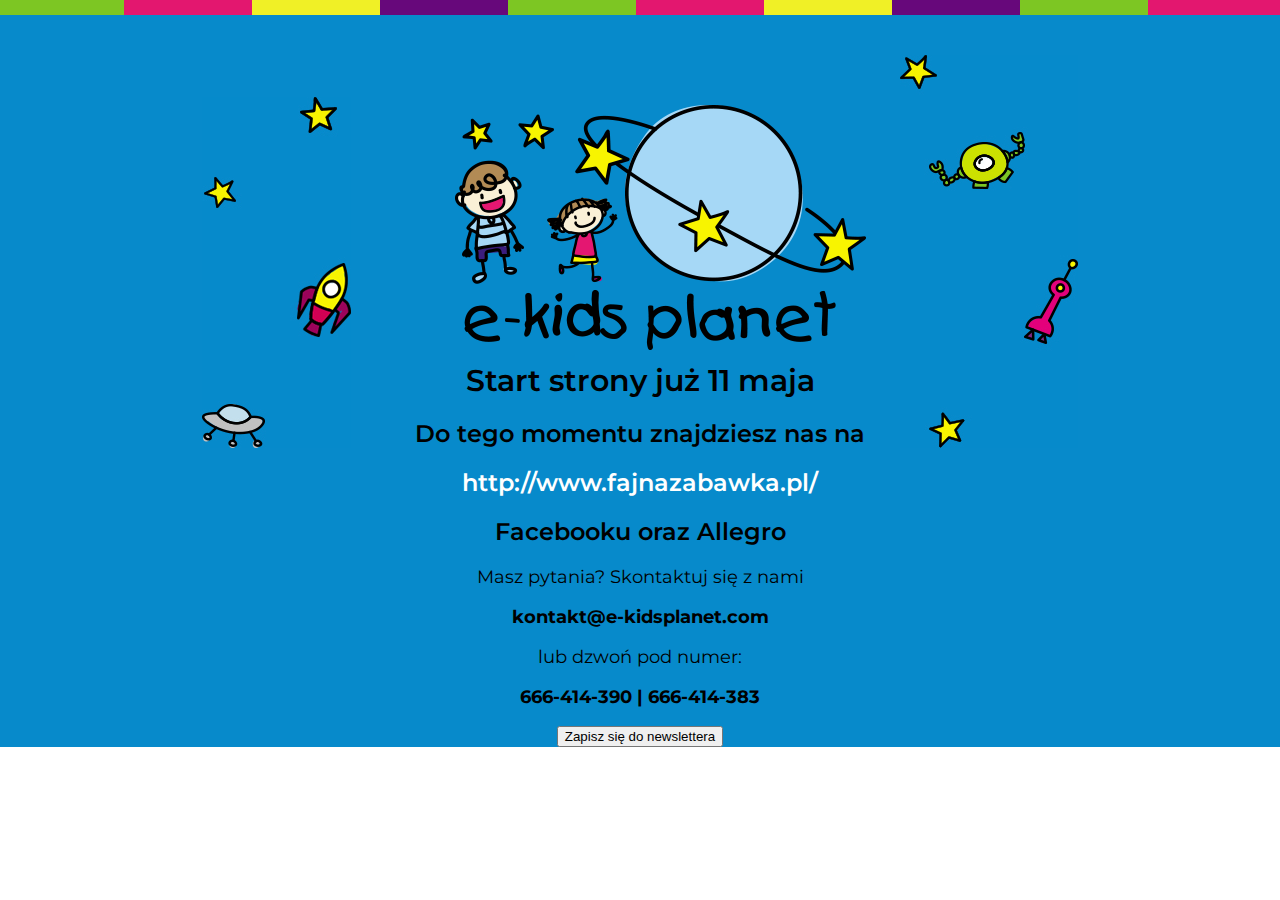
==== index.html @ a36e3b3a "init" ====
<!DOCTYPE html>
<html lang="en">

<head>
	<meta charset="UTF-8">
	<title>kidsplanet</title>
	<link rel="stylesheet" href="css/bootstrap-grid.min.css">
	<link rel="stylesheet" href="css/style.css"> </head>
	<link href="https://fonts.googleapis.com/css?family=Montserrat:300,400,600,700" rel="stylesheet">
<body>
	<section id="header">
		<div class="green"></div>
		<div class="pink"></div>
		<div class="yellow"></div>
		<div class="purple"></div>
		<div class="green"></div>
		<div class="pink"></div>
		<div class="yellow"></div>
		<div class="purple"></div>
		<div class="green"></div>
		<div class="pink"></div>
	</section>
	<section id="main">
		<div class="container-fluid">
			<div id="obrazki">
				<div class="obrazki" id="left"><img src="./img/tlo_left.jpg" alt="rakieta"></div>
				<div class="obrazki" id="center"><img src="img/logo_2.png" alt="logo"></div>
				<div class="obrazki" id="right"><img src="./img/tlo_right.jpg" alt="ufo"></div>
			</div>
			<div class="teksty">
				<h1>Start strony już 11 maja</h1>
				<h2>Do tego momentu znajdziesz nas na </h2>
				<h2><a class="white" href="http://www.fajnazabawka.pl/">http://www.fajnazabawka.pl/</a></h2>
				<h2><a class="facebook" href="https://www.facebook.com/ekidsplanetcom/">Facebooku</a> oraz <a class="allegro" href="https://allegro.pl/uzytkownik/_KidsPlanet_">Allegro</a></h2>
				<p class="pytania">Masz pytania? Skontaktuj się z nami</p> 
				<p class= "adres-mail"><a class="email" href="mailto:kontakt@e-kidsplanet.com">kontakt@e-kidsplanet.com</a></p>
				<p class="pytania">lub dzwoń pod numer:</p>
				<p class="adres-mail">666-414-390 | 666-414-383</p> </div>
			<button type="button" class="btn btn-danger"><a href="#">Zapisz się do newslettera</a></button>
		</div>
	</section>
	<script src="js/bootstrap.js"></script>
</body>

</html>
---- css/style.css ----
html {
	margin: 0;
}
body {
	margin: 0;
	font-family: 'Montserrat', sans-serif;
}

a {
	text-decoration: none;
	color: black;
}

#header {
	width: 100%;
	height: 15px;
	padding: 0;
	margin: 0;
	position: relative;
	background-color: #e3176f;
}

#header div {
	width: 10%;
	padding: 0;
	margin: 0 0 0 -4px;
	height: 15px;
	display: inline-block;
	position: relative;
}

.green {
	background-color: #7dc623;
}

.pink {
	background-color: #e3176f;
}

.yellow {
	background-color: #f0f026;
}

.purple {
	background-color: #67087b;
}

#main {
	position: relative;
	padding-top: 40px;
	background-color: #078acb;
}

.container-fluid {
	text-align: center;
	margin: 0;
	background-color: #078acb;
}

#left {
	text-align: left;
	margin-right: 100px;
}

#right {
	text-align: right;
	margin-left: 30px;
}

#center {
	text-align: center;
	vertical-align: top;
	padding-top: 50px;
	position: relative;
}

.obrazki {
	display: inline-block;
}

.teksty {
	margin-top: -110px;
}

h1 {
	font-weight: 600;
	font-size: 30px;
}

h2 {
	font-weight: 600;
	font-size: 24px;
}

.pytania {
	font-weight: 400;
	font-size: 18px;
}

.adres-mail {
	font-weight: 700;
	font-size: 18px;
}

.white {
	color: white;
}

.white:hover {
	color: black;
}

.facebook:hover {
	color: #a7d4f3;
}

.allegro:hover {
	color: #ecd9b8;
}

.email:hover {
	color: white;
}
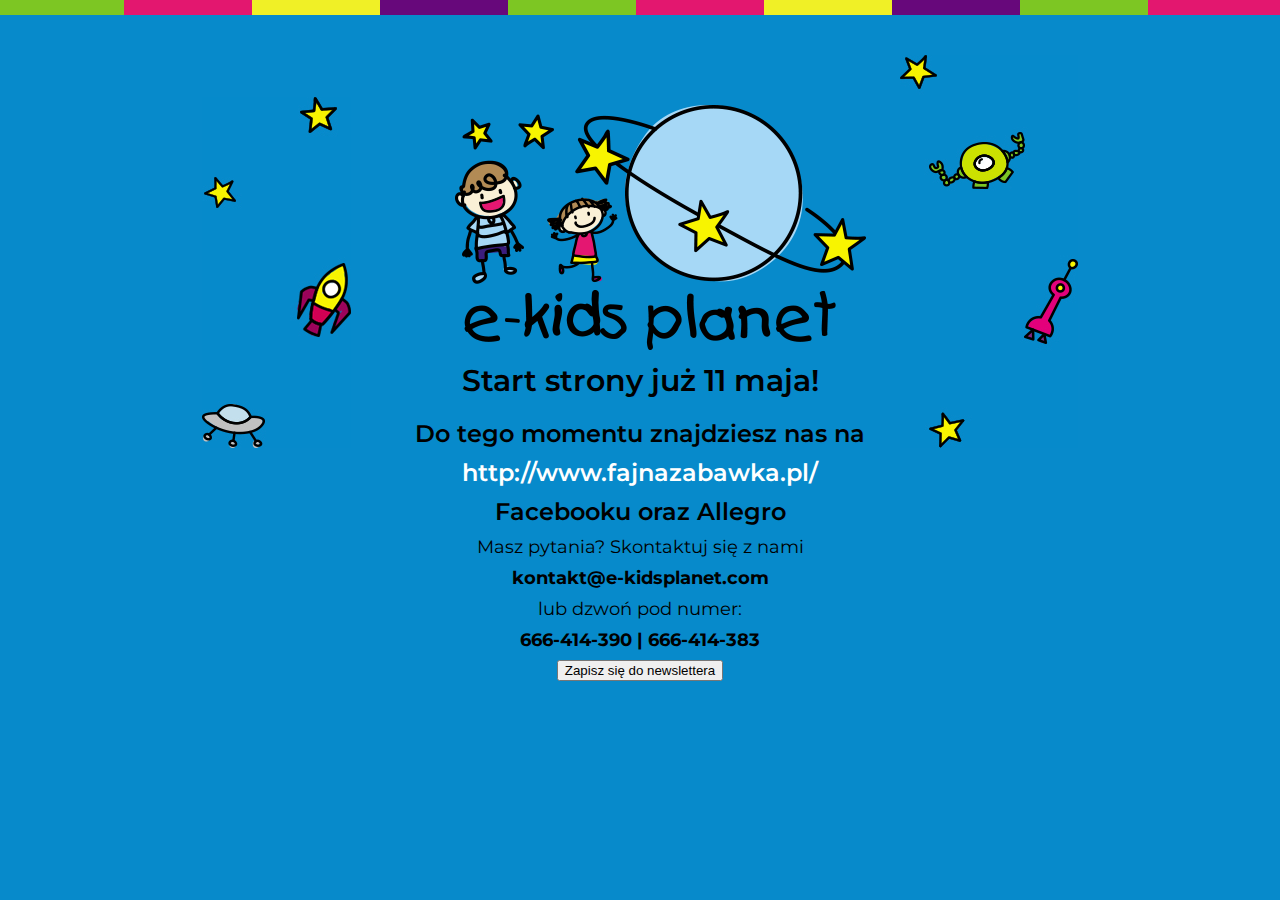
==== commit 31b23503: "form" ====
--- a/index.html
+++ b/index.html
@@ -7,6 +7,7 @@
 	<link rel="stylesheet" href="css/bootstrap-grid.min.css">
 	<link rel="stylesheet" href="css/style.css"> </head>
 	<link href="https://fonts.googleapis.com/css?family=Montserrat:300,400,600,700" rel="stylesheet">
+	<link rel="stylesheet" href="css/responsive.css">
 <body>
 	<section id="header">
 		<div class="green"></div>
@@ -28,7 +29,7 @@
 				<div class="obrazki" id="right"><img src="./img/tlo_right.jpg" alt="ufo"></div>
 			</div>
 			<div class="teksty">
-				<h1>Start strony już 11 maja</h1>
+				<h1>Start strony już 11 maja!</h1>
 				<h2>Do tego momentu znajdziesz nas na </h2>
 				<h2><a class="white" href="http://www.fajnazabawka.pl/">http://www.fajnazabawka.pl/</a></h2>
 				<h2><a class="facebook" href="https://www.facebook.com/ekidsplanetcom/">Facebooku</a> oraz <a class="allegro" href="https://allegro.pl/uzytkownik/_KidsPlanet_">Allegro</a></h2>
@@ -36,7 +37,7 @@
 				<p class= "adres-mail"><a class="email" href="mailto:kontakt@e-kidsplanet.com">kontakt@e-kidsplanet.com</a></p>
 				<p class="pytania">lub dzwoń pod numer:</p>
 				<p class="adres-mail">666-414-390 | 666-414-383</p> </div>
-			<button type="button" class="btn btn-danger"><a href="#">Zapisz się do newslettera</a></button>
+			<button type="button" class="btn btn-danger"><a href="form.html">Zapisz się do newslettera</a></button>
 		</div>
 	</section>
 	<script src="js/bootstrap.js"></script>
--- a/css/style.css
+++ b/css/style.css
@@ -4,6 +4,7 @@
 body {
 	margin: 0;
 	font-family: 'Montserrat', sans-serif;
+	background-color: #078acb;
 }
 
 a {
@@ -54,7 +55,7 @@
 .container-fluid {
 	text-align: center;
 	margin: 0;
-	background-color: #078acb;
+	
 }
 
 #left {
@@ -90,6 +91,8 @@
 h2 {
 	font-weight: 600;
 	font-size: 24px;
+	margin-bottom: 10px;
+	margin-top: 10px;
 }
 
 .pytania {
@@ -120,4 +123,9 @@
 
 .email:hover {
 	color: white;
+}
+
+p {
+	margin-bottom: 9px;
+	margin-top: 9px;
 }--- a/css/responsive.css
+++ b/css/responsive.css
@@ -0,0 +1,12 @@
+ @media (max-width : 992px) {
+	 #left, #right {
+		 display: none;
+	 }
+	 .teksty {
+		 margin-top: 0;
+	 }
+	 
+	 body {
+		 height: 100vh;
+	 }
+}
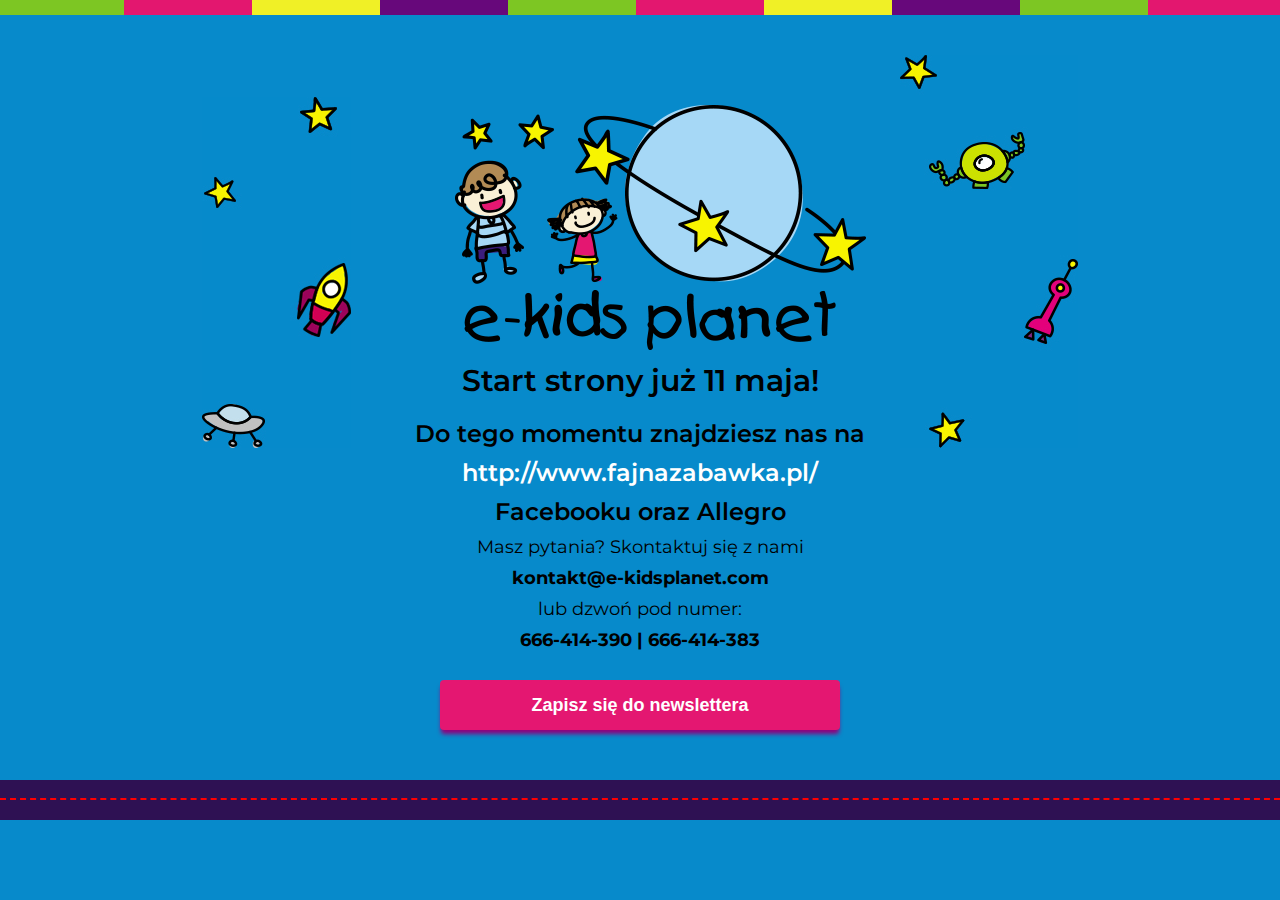
==== commit 680bfe55: "finito" ====
--- a/index.html
+++ b/index.html
@@ -37,8 +37,12 @@
 				<p class= "adres-mail"><a class="email" href="mailto:kontakt@e-kidsplanet.com">kontakt@e-kidsplanet.com</a></p>
 				<p class="pytania">lub dzwoń pod numer:</p>
 				<p class="adres-mail">666-414-390 | 666-414-383</p> </div>
-			<button type="button" class="btn btn-danger"><a href="form.html">Zapisz się do newslettera</a></button>
+			<a href="form.html"><button type="button" class="btn btn-danger">Zapisz się do newslettera</button></a>
 		</div>
+	</section>
+	<section id="footer">
+		<div id="bottom-bar1"></div>
+		<div id="bottom-bar2"></div>
 	</section>
 	<script src="js/bootstrap.js"></script>
 </body>
--- a/css/style.css
+++ b/css/style.css
@@ -128,4 +128,99 @@
 p {
 	margin-bottom: 9px;
 	margin-top: 9px;
+}
+
+.btn {
+	height: 50px;
+	width: 400px;
+	background-color: #e41771;
+	border: none;
+	border-radius: 4px;
+	margin-top: 20px;
+	margin-bottom: 50px;
+}
+
+button {
+	-webkit-box-shadow: 0px 5px 4px -1px rgba(145,0,123,1);
+	-moz-box-shadow: 0px 5px 4px -1px rgba(145,0,123,1);
+	box-shadow: 0px 5px 4px -1px rgba(145,0,123,1);
+	font-weight: 600;
+	font-size: 18px;
+	color: white;
+	padding-top: 10px;
+	padding-bottom: 10px;
+}
+
+button:active {
+	-webkit-box-shadow: inset 0px -5px 4px -1px rgba(145,0,123,1);
+	-moz-box-shadow: inset 0px -5px 4px -1px rgba(145,0,123,1);
+	box-shadow: inset 0px -5px 4px -1px rgba(145,0,123,1);
+}
+
+button:hover {
+	cursor: pointer;
+}
+
+.newsletter {
+	display: block;
+	
+}
+
+#sign {
+	-webkit-box-shadow: inset 0px -5px 4px -1px rgba(150, 0, 20, 1);
+	-moz-box-shadow: inset 0px -5px 4px -1px rgba(150, 0, 20, 1);
+	box-shadow: inset 0px -5px 4px -1px rgba(150, 0, 20, 1);
+	background-color: rgba(255,0,0,1);
+	margin-bottom: 30px;
+}
+
+.newsletter-container {
+	display: inline-block;
+}
+
+#input-field {
+	width: 400px;
+	height: 50px;
+	padding-left: 20px;
+	font-size: 16px;
+	font-weight: 400;
+	margin-top: 55px;
+}
+
+.consent {
+	width: 380px;
+	text-align: justify;
+	font-size: 12px;
+	font-weight: 300;
+	float: right;
+	margin-top: 2px;
+}
+
+#bottom-bar1,
+#bottom-bar2 {
+	background-color: #2e1153;
+	width: 100%;
+	height: 20px;
+}
+
+#bottom-bar1 {
+	border-bottom: 2px dashed red
+}
+
+#arrow {
+	height: 80px;
+}
+
+.far {
+	float: right;
+	margin-right: 50px;
+}
+
+.far:hover {
+	color: white;
+	cursor:pointer;
+}
+
+#footer {
+	vertical-align: bottom;
 }